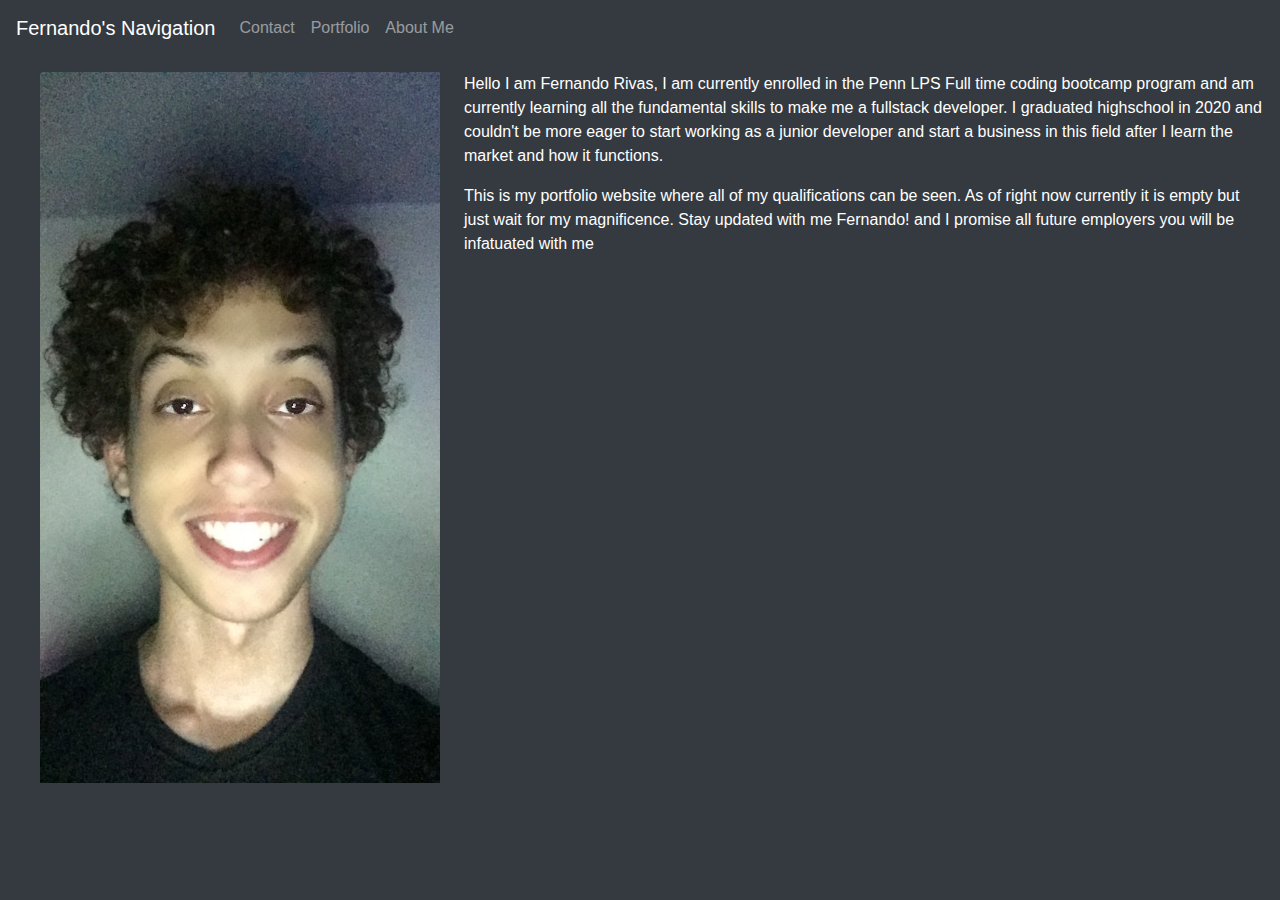
==== index.html @ 8a02d6df "almost done" ====
<!DOCTYPE html>
<html lang="en">
<head>
     <meta charset="UTF-8">
     <meta name="viewport" content="width=device-width, initial-scale=1.0">
     <link rel="stylesheet" href="style.css">
     <link rel="stylesheet" href="https://bootswatch.com/4/sketchy/bootstrap.css">
     <link rel="stylesheet"
    href="https://stackpath.bootstrapcdn.com/bootstrap/4.5.2/css/bootstrap.min.css"
    integrity="sha384-JcKb8q3iqJ61gNV9KGb8thSsNjpSL0n8PARn9HuZOnIxN0hoP+VmmDGMN5t9UJ0Z"
    crossorigin="anonymous">
     <script src="https://code.jquery.com/jquery-3.5.1.slim.min.js" integrity="sha384-DfXdz2htPH0lsSSs5nCTpuj/zy4C+OGpamoFVy38MVBnE+IbbVYUew+OrCXaRkfj" crossorigin="anonymous"></script>
     <script src="https://cdn.jsdelivr.net/npm/popper.js@1.16.1/dist/umd/popper.min.js" integrity="sha384-9/reFTGAW83EW2RDu2S0VKaIzap3H66lZH81PoYlFhbGU+6BZp6G7niu735Sk7lN" crossorigin="anonymous"></script>
     <script src="https://stackpath.bootstrapcdn.com/bootstrap/4.5.2/js/bootstrap.min.js" integrity="sha384-B4gt1jrGC7Jh4AgTPSdUtOBvfO8shuf57BaghqFfPlYxofvL8/KUEfYiJOMMV+rV" crossorigin="anonymous"></script>
    <title>About me</title>
</head>
<body class="p-3 mb-2 bg-dark text-white">
  <div class="fixed-top">
    <nav class="navbar navbar-expand-lg navbar-dark bg-dark">
        <a class="navbar-brand" href="#">Fernando's Navigation</a>
        <button class="navbar-toggler" type="button" data-toggle="collapse"
        data-target="#navbarColor01" aria-controls="navbarColor01"
        aria-expanded="false" aria-label="Toggle navigation">
          <span class="navbar-toggler-icon"></span>
        </button>
      
        <div class="collapse navbar-collapse" id="navbarColor01">
          <ul class="navbar-nav mr-auto">
            <li class="nav-item active">
            </li>
            <li class="nav-item">
              <a class="nav-link" href="contact.html">Contact</a>
            </li>
            <li class="nav-item">
              <a class="nav-link" href="portfolio.html">Portfolio</a>
            </li>
            <li class="nav-item">
              <a class="nav-link" href="index.html">About Me</a>
            </li>
          </ul>
        </div>
    </nav>
  </div>
     <section class="ml-4" class="container">
      <h1>About me</h1>
      <section>
      <img src="IMG_7065.JPG" class="img-fluid mypic mr-4 float-md-left" alt="Responsive image"  >
      <p>Hello I am Fernando Rivas, I am currently enrolled in the
      Penn LPS Full time coding bootcamp program and am currently learning all
      the fundamental skills to make me a fullstack developer. I graduated
      highschool in 2020 and couldn't be more eager to start working as a junior
      developer and start a business in this field after I learn the market and
      how it functions.</p>
      </section>
      <section>
      <p> This is my portfolio website where all of my
      qualifications can be seen. As of right now currently it is empty but just
      wait for my magnificence. Stay updated with me Fernando! and I promise all
      future employers you will be infatuated with me</p>
      </section>
     </section>
</body>
</html>
---- style.css ----
.mypic{
    max-width:400px !important;
}
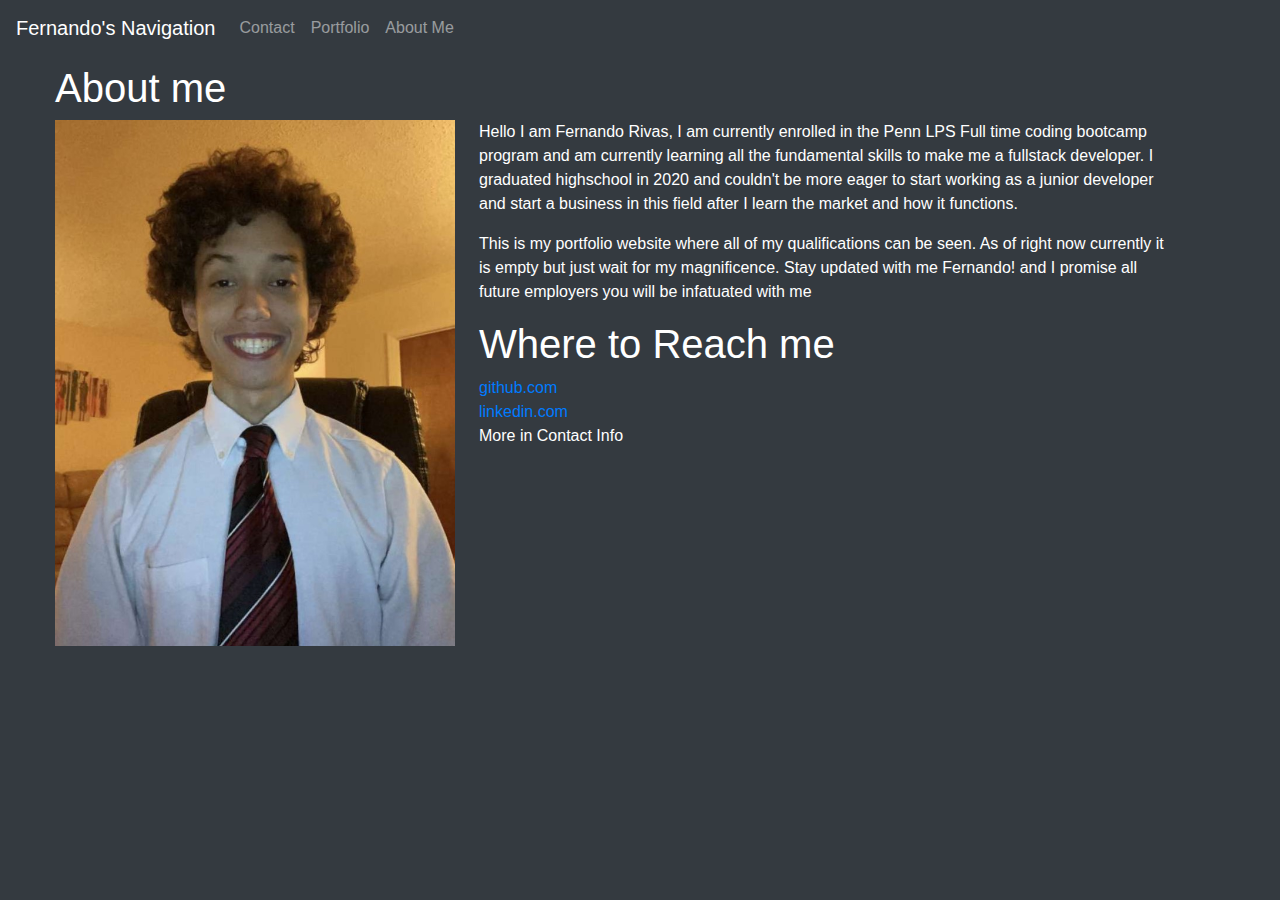
==== commit c9d9f2d9: "new" ====
--- a/index.html
+++ b/index.html
@@ -41,10 +41,10 @@
         </div>
     </nav>
   </div>
-     <section class="ml-4" class="container">
-      <h1>About me</h1>
+     <section class="ml-4 container">
+      <h1 class="mt-5">About me</h1>
       <section>
-      <img src="IMG_7065.JPG" class="img-fluid mypic mr-4 float-md-left" alt="Responsive image"  >
+      <img src="IMG_0083 (2).JPG" class="img-fluid mypic mr-4 float-md-left" alt="Responsive image"  >
       <p>Hello I am Fernando Rivas, I am currently enrolled in the
       Penn LPS Full time coding bootcamp program and am currently learning all
       the fundamental skills to make me a fullstack developer. I graduated
@@ -59,5 +59,15 @@
       future employers you will be infatuated with me</p>
       </section>
      </section>
+     <h1>Where to Reach me</h1>
+     <section class="ml-4 container">
+       <section>
+     <a href="https://github.com/Fernando-2">github.com</a>
+     </section>
+     <section>
+     <a href="https://www.linkedin.com/in/fernando-rivas-8a77b01b4/">linkedin.com</a>
+     </section>
+     <p>More in Contact Info</p>
+    </section>
 </body>
 </html>
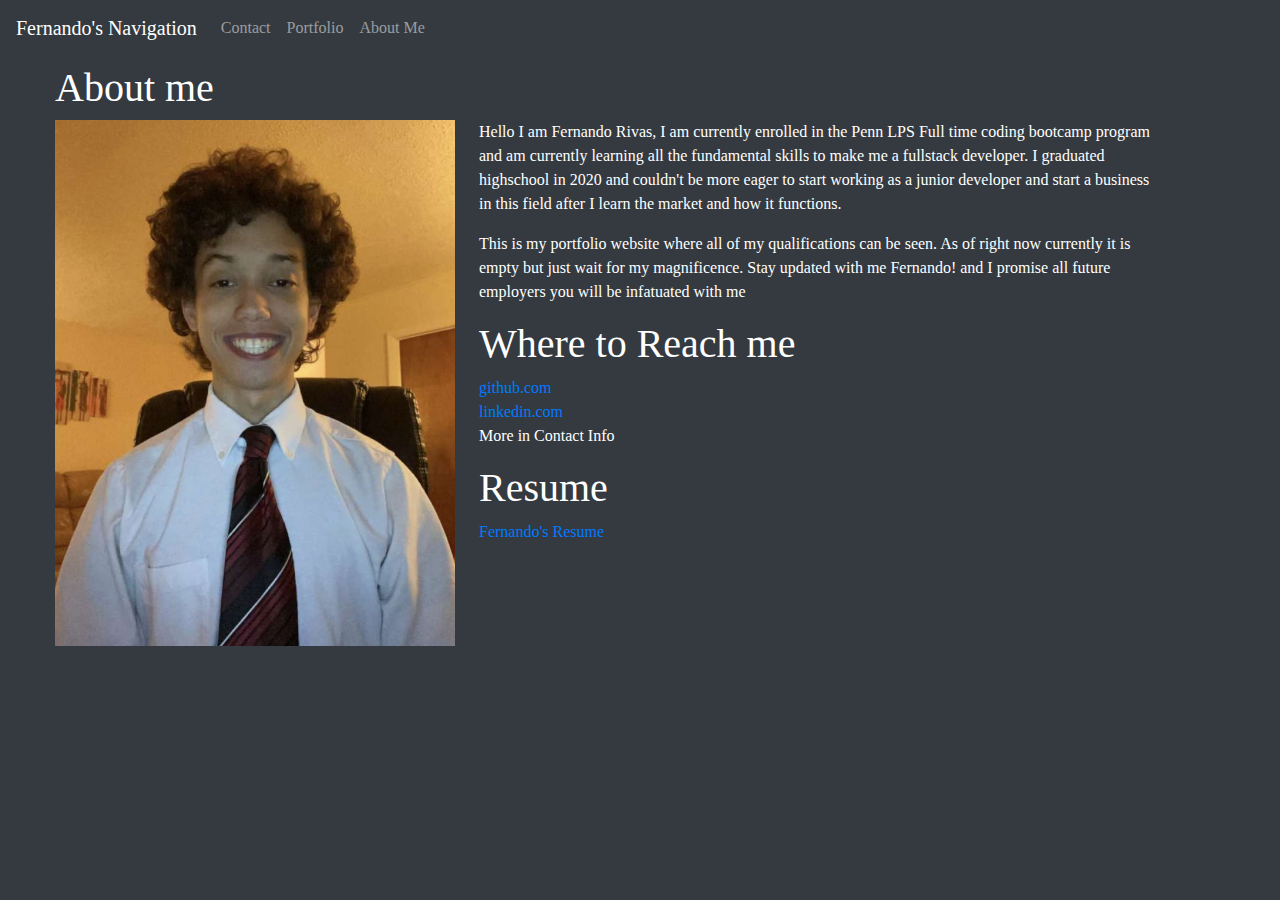
==== commit f4016c4a: "adding resume" ====
--- a/index.html
+++ b/index.html
@@ -69,5 +69,9 @@
      </section>
      <p>More in Contact Info</p>
     </section>
+    <section>
+      <h1>Resume</h1>
+    </section>
+    <a href="Resume -googledocs1.pdf">Fernando's Resume</a>
 </body>
 </html>
--- a/style.css
+++ b/style.css
@@ -1,3 +1,6 @@
 .mypic{
     max-width:400px !important;
+}
+*{
+    font-family: 'Chewy', cursive;
 }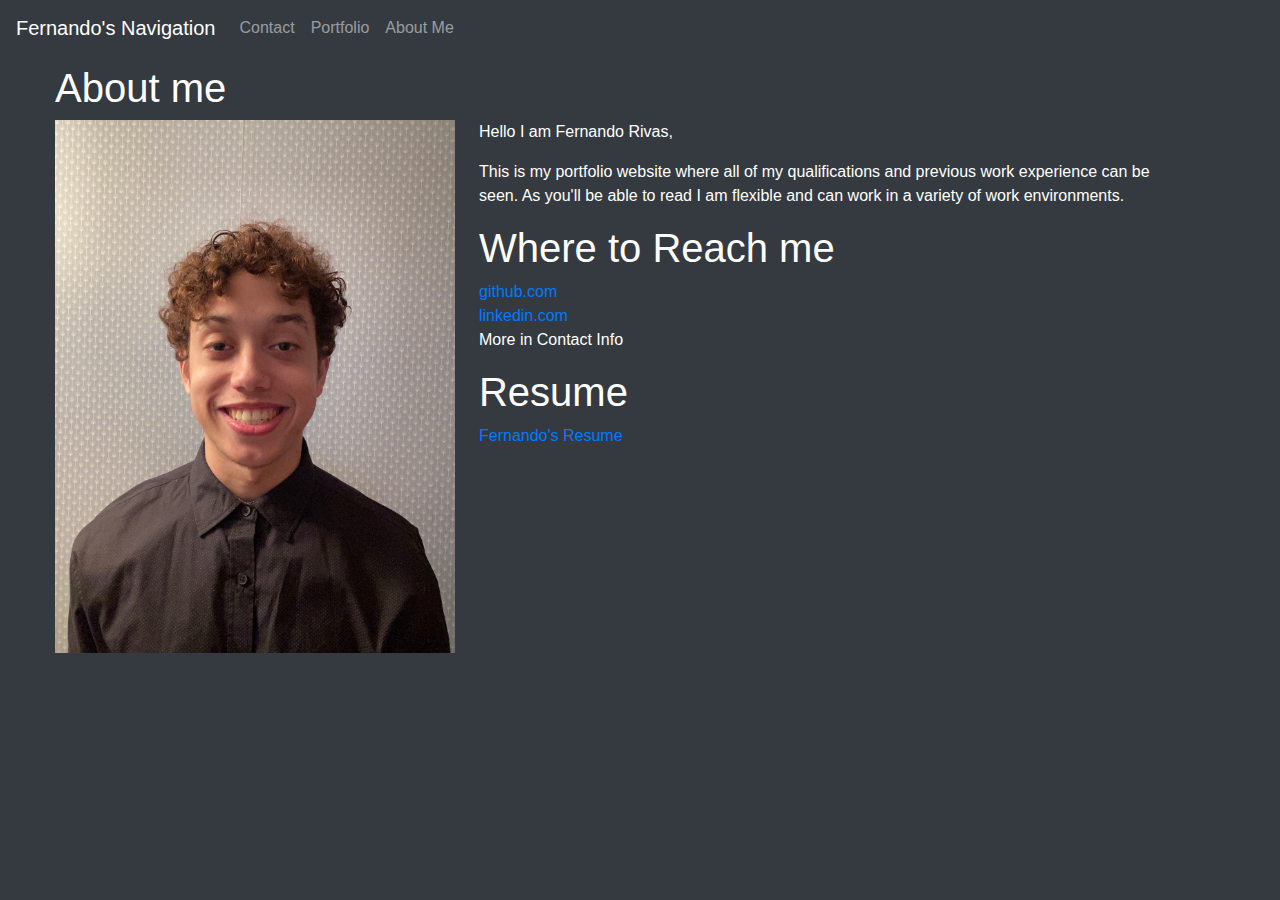
==== commit a0d5204f: "updated picture and message in about me" ====
--- a/index.html
+++ b/index.html
@@ -44,19 +44,15 @@
      <section class="ml-4 container">
       <h1 class="mt-5">About me</h1>
       <section>
-      <img src="IMG_0083 (2).JPG" class="img-fluid mypic mr-4 float-md-left" alt="Responsive image"  >
-      <p>Hello I am Fernando Rivas, I am currently enrolled in the
-      Penn LPS Full time coding bootcamp program and am currently learning all
-      the fundamental skills to make me a fullstack developer. I graduated
-      highschool in 2020 and couldn't be more eager to start working as a junior
-      developer and start a business in this field after I learn the market and
-      how it functions.</p>
+      <img src="IMG_3364.JPG" class="img-fluid mypic mr-4 float-md-left" alt="Responsive image"  >
+      <p>Hello I am Fernando Rivas,</p>
       </section>
       <section>
       <p> This is my portfolio website where all of my
-      qualifications can be seen. As of right now currently it is empty but just
-      wait for my magnificence. Stay updated with me Fernando! and I promise all
-      future employers you will be infatuated with me</p>
+      qualifications and previous work experience can be seen. As 
+      you'll be able to read I am flexible and can work in a 
+      variety of work environments.
+    </p>
       </section>
      </section>
      <h1>Where to Reach me</h1>
@@ -72,6 +68,6 @@
     <section>
       <h1>Resume</h1>
     </section>
-    <a href="Resume -googledocs1.pdf">Fernando's Resume</a>
+    <a href="Fernando Rivas Resume.pdf">Fernando's Resume</a>
 </body>
 </html>
--- a/style.css
+++ b/style.css
@@ -1,6 +1,3 @@
 .mypic{
     max-width:400px !important;
 }
-*{
-    font-family: 'Chewy', cursive;
-}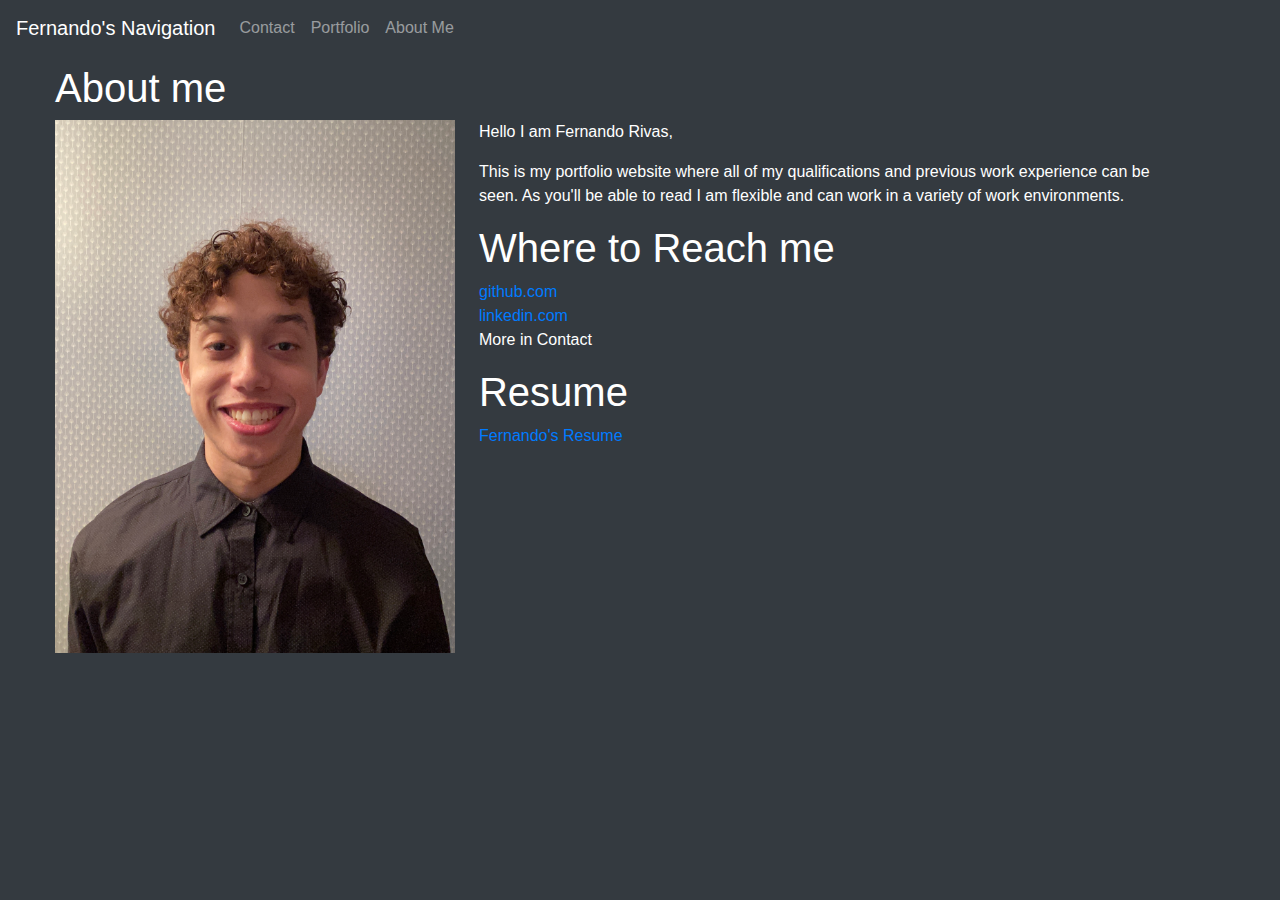
==== commit 99e10ed1: "updated cotact form" ====
--- a/index.html
+++ b/index.html
@@ -4,7 +4,7 @@
      <meta charset="UTF-8">
      <meta name="viewport" content="width=device-width, initial-scale=1.0">
      <link rel="stylesheet" href="style.css">
-     <link rel="stylesheet" href="https://bootswatch.com/4/sketchy/bootstrap.css">
+     
      <link rel="stylesheet"
     href="https://stackpath.bootstrapcdn.com/bootstrap/4.5.2/css/bootstrap.min.css"
     integrity="sha384-JcKb8q3iqJ61gNV9KGb8thSsNjpSL0n8PARn9HuZOnIxN0hoP+VmmDGMN5t9UJ0Z"
@@ -63,7 +63,7 @@
      <section>
      <a href="https://www.linkedin.com/in/fernando-rivas-8a77b01b4/">linkedin.com</a>
      </section>
-     <p>More in Contact Info</p>
+     <p>More in Contact</p>
     </section>
     <section>
       <h1>Resume</h1>
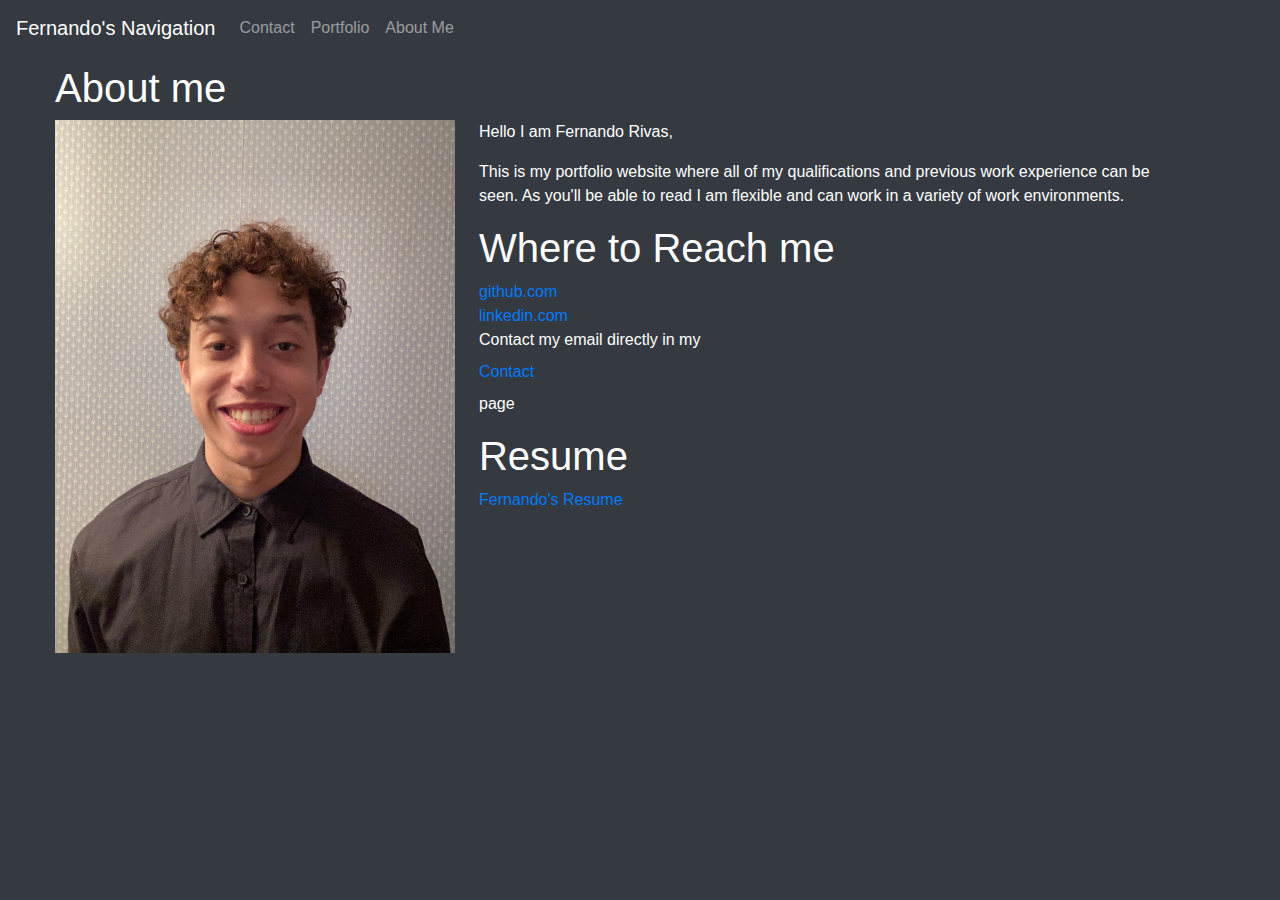
==== commit 00615680: "new resume" ====
--- a/index.html
+++ b/index.html
@@ -63,7 +63,7 @@
      <section>
      <a href="https://www.linkedin.com/in/fernando-rivas-8a77b01b4/">linkedin.com</a>
      </section>
-     <p>More in Contact</p>
+     <p>Contact my email directly in my<a class="nav-link" href="contact.html">Contact</a> page</p>
     </section>
     <section>
       <h1>Resume</h1>
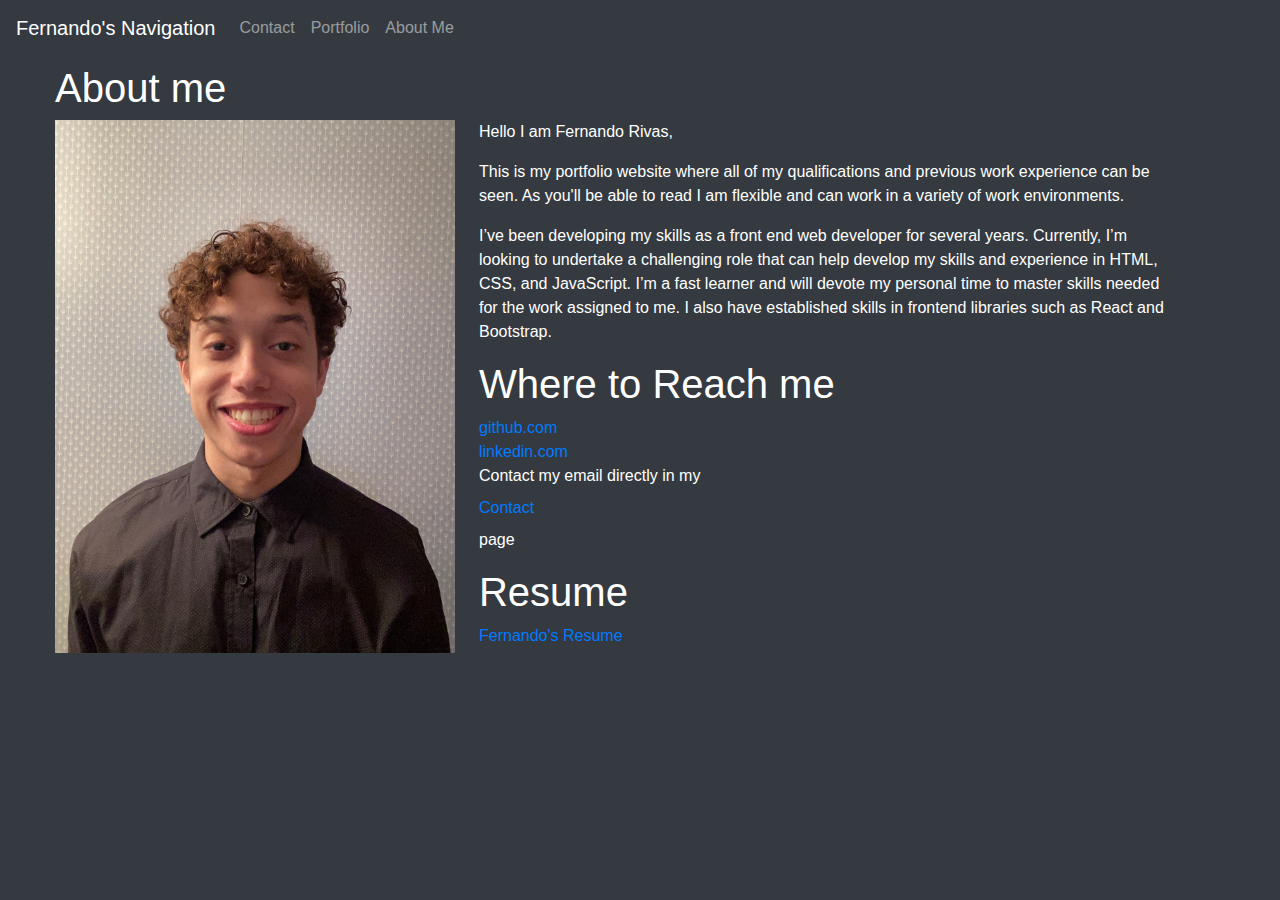
==== commit 47dce58e: "added more info in about me" ====
--- a/index.html
+++ b/index.html
@@ -53,6 +53,10 @@
       you'll be able to read I am flexible and can work in a 
       variety of work environments.
     </p>
+    <p>I’ve been developing my skills as a front end web developer for several years. Currently, 
+      I’m looking to undertake a challenging role that can help develop my skills and experience in HTML, CSS, and JavaScript. 
+      I’m a fast learner and will devote my personal time to master skills needed for the work assigned to me. 
+      I also have established skills in frontend libraries such as React and Bootstrap.</p>
       </section>
      </section>
      <h1>Where to Reach me</h1>
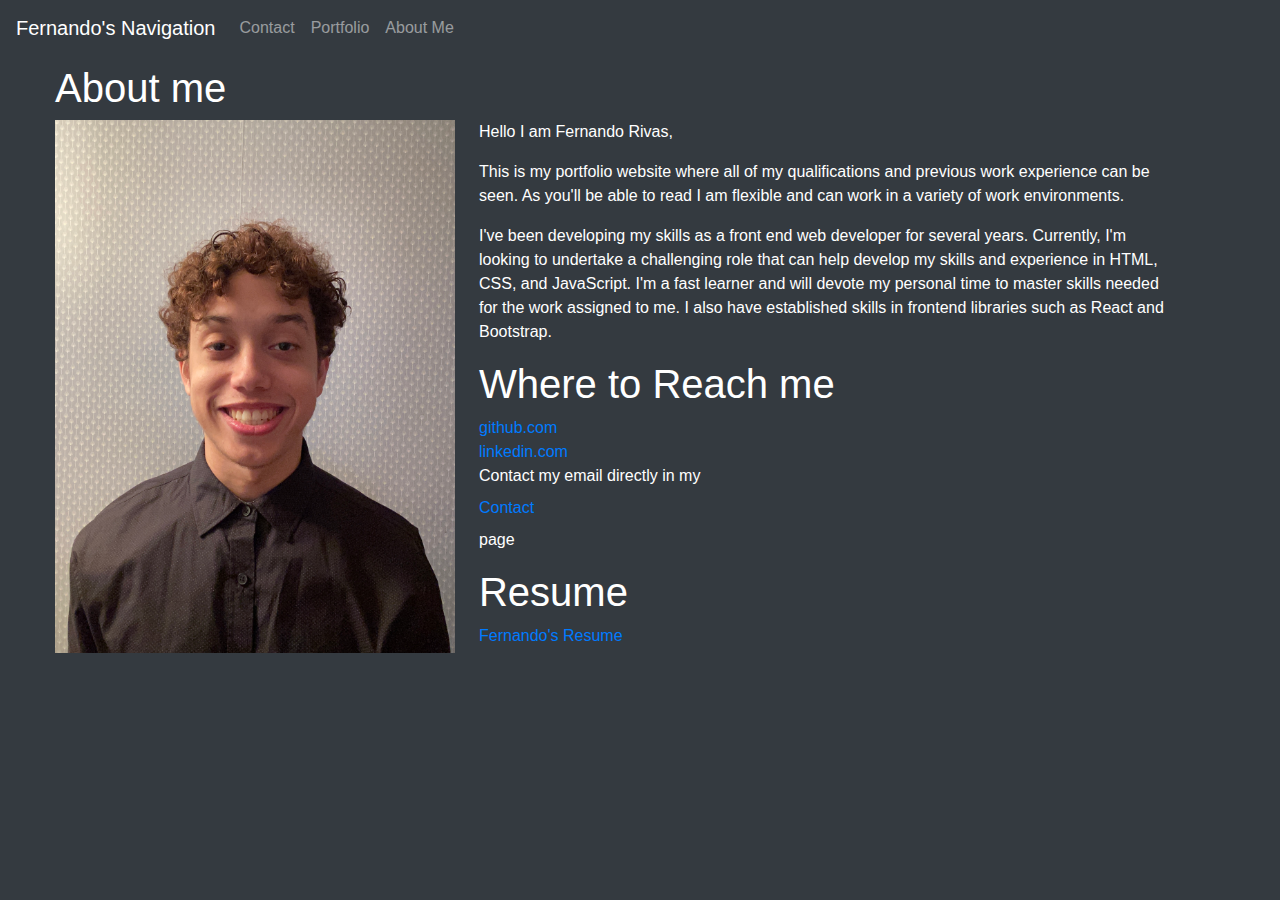
==== commit 3b41f2dc: "finishing this project for good making a new portfolio site from scratch in html css and javascript " ====
--- a/index.html
+++ b/index.html
@@ -53,9 +53,9 @@
       you'll be able to read I am flexible and can work in a 
       variety of work environments.
     </p>
-    <p>I’ve been developing my skills as a front end web developer for several years. Currently, 
-      I’m looking to undertake a challenging role that can help develop my skills and experience in HTML, CSS, and JavaScript. 
-      I’m a fast learner and will devote my personal time to master skills needed for the work assigned to me. 
+    <p>I've been developing my skills as a front end web developer for several years. Currently, 
+      I'm looking to undertake a challenging role that can help develop my skills and experience in HTML, CSS, and JavaScript. 
+      I'm a fast learner and will devote my personal time to master skills needed for the work assigned to me. 
       I also have established skills in frontend libraries such as React and Bootstrap.</p>
       </section>
      </section>
